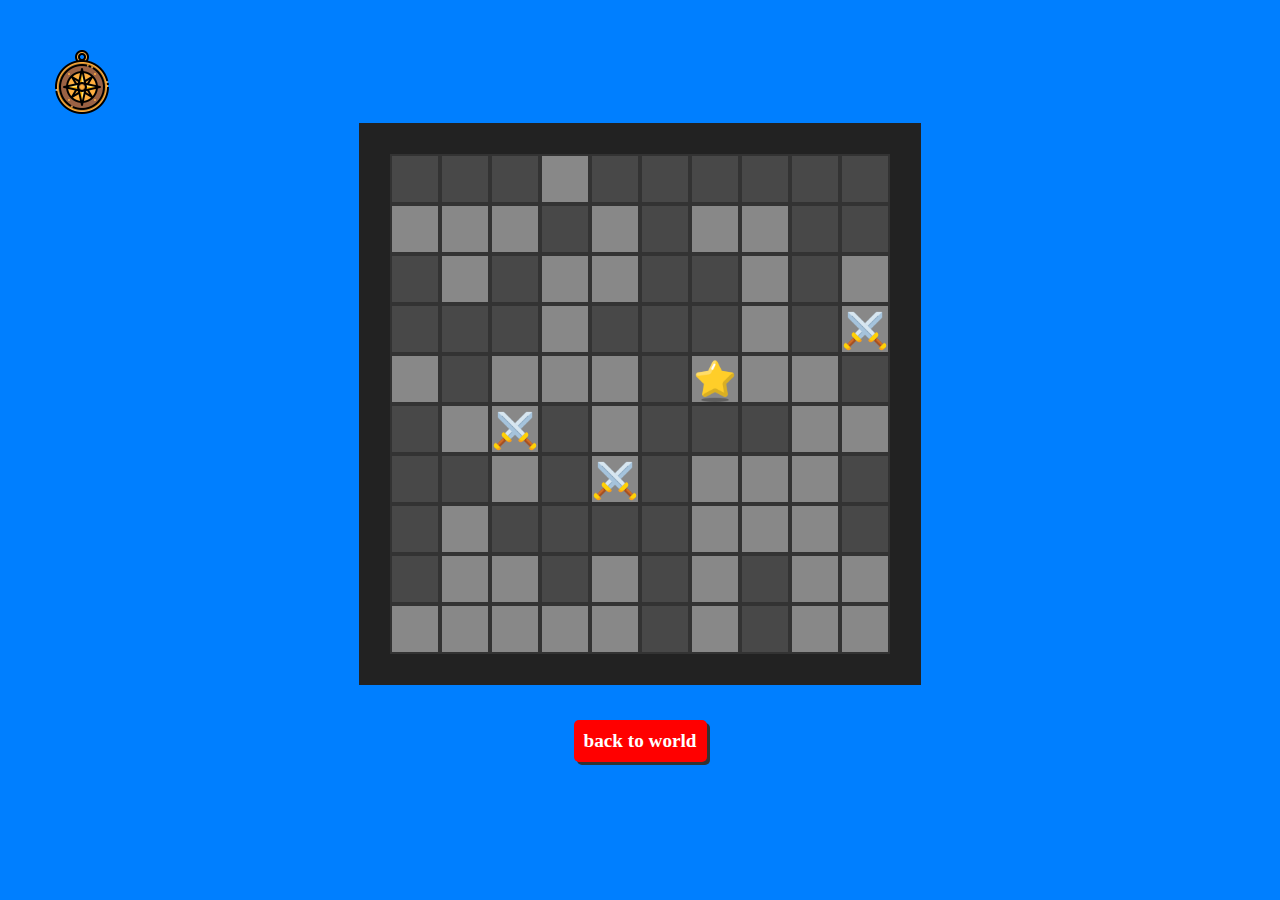
==== dungeon.html @ bfecf6fe "update" ====
<!DOCTYPE html>
<html lang="en">
<head>
    <meta charset="UTF-8">
    <meta http-equiv="X-UA-Compatible" content="IE=edge">
    <meta name="viewport" content="width=device-width, initial-scale=1.0">
    <title>Document</title>
    <link rel="stylesheet" href="style.css">  
</head>
<body>
    <div id="world" class="world-container">
        <img class="compass" src="./assets/imgs/icons8-compass-64.png" alt="compass" />
        <div id="location-dungeon" class="location-dungeon-container">
            <div id="dungeon" class="dungeon-container">
                
            </div>
        </div>
        <a class="dungeon-btn" href="./index.html">back to world</a>
    </div>
    <script src="dungeon.js" type="text/javascript"></script>
</body>
</html>
---- style.css ----
* {
    box-sizing: border-box;
    padding: 0;
    margin: 0;
}

.world-container {
    height: 100%;
    min-height: 100vh;
    width: 100%;
    min-width: 100vw;
    display: flex;
    flex-direction: column;
    flex-wrap: wrap;
    align-items: center;
    justify-content: center;
    background-color: #007FFF;
    position: relative;
    padding: 50px;
}

.compass {
    position: absolute;
    top: 50px;
    left: 50px;
}

.dungeon-btn {
    background-color: red;
    color: #fff;
    text-decoration: none;
    font-size: larger;
    font-weight: bolder;
    margin: 25px;
    padding: 10px;
    border-radius: 5px;
    box-shadow: 3px 3px 0 #333;
}

.map-container {
    width: fit-content;
    height: fit-content;
    background-color: #222;
    border: 3px solid #222;
    padding: 25px;
    margin: 10px;
}

.location-dungeon-container {
    width: fit-content;
    height: fit-content;
    background-color: #222;
    border: 3px solid #222;
    padding: 25px;
    margin: 10px;   
}

.game-container {
    display: flex;
    width: fit-content;
    height: fit-content;
    border: 3px solid #222;
    padding: 0;
}

.dungeon-container {
    display: flex;
    width: fit-content;
    height: fit-content;
    border: 3px solid #222;
    padding: 0;
}
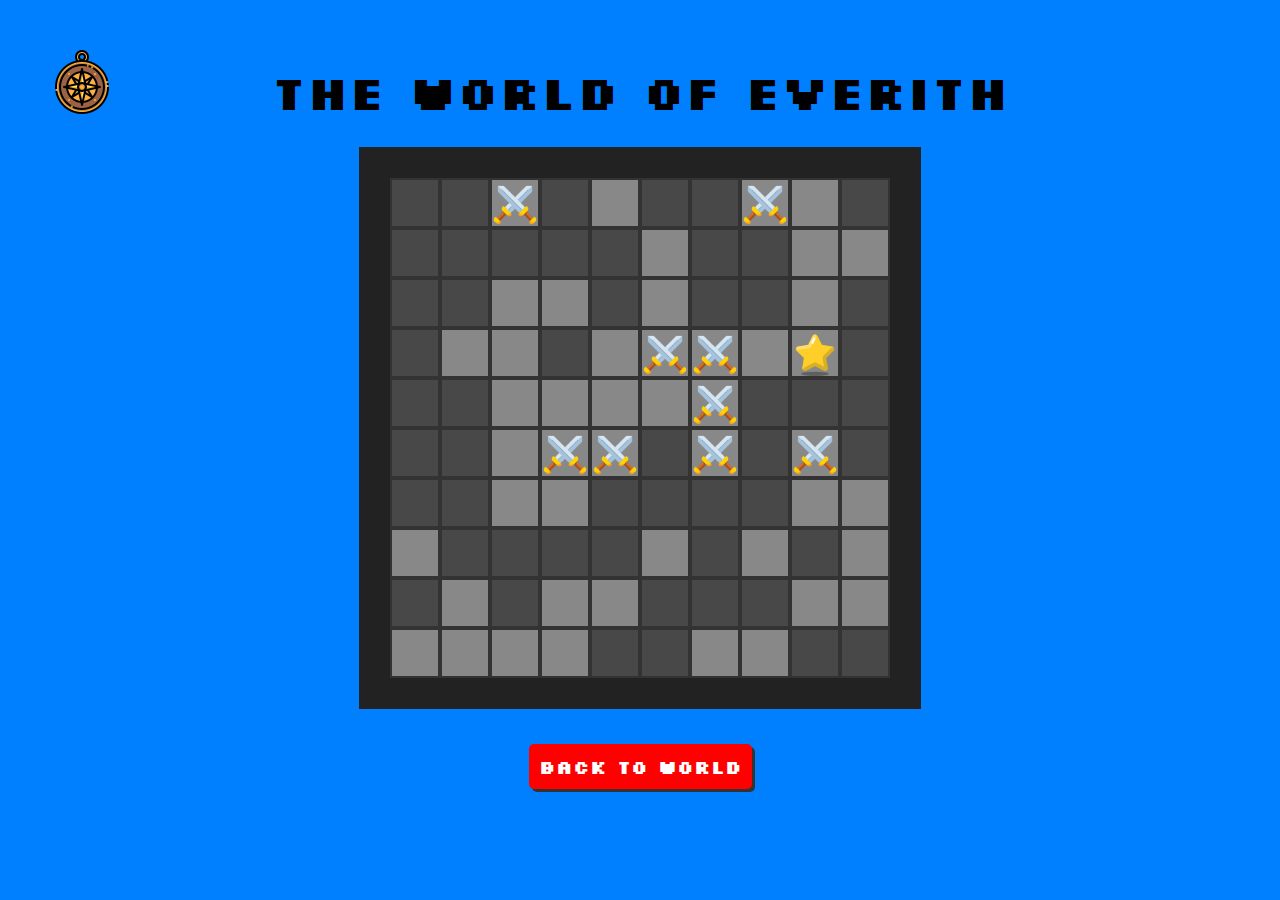
==== commit b05bc4af: "update styles" ====
--- a/dungeon.html
+++ b/dungeon.html
@@ -6,9 +6,13 @@
     <meta name="viewport" content="width=device-width, initial-scale=1.0">
     <title>Document</title>
     <link rel="stylesheet" href="style.css">  
+    <link rel="preconnect" href="https://fonts.googleapis.com">
+<link rel="preconnect" href="https://fonts.gstatic.com" crossorigin>
+<link href="https://fonts.googleapis.com/css2?family=Silkscreen&display=swap" rel="stylesheet">
 </head>
 <body>
     <div id="world" class="world-container">
+        <h1>the world of everith</h1>
         <img class="compass" src="./assets/imgs/icons8-compass-64.png" alt="compass" />
         <div id="location-dungeon" class="location-dungeon-container">
             <div id="dungeon" class="dungeon-container">
--- a/style.css
+++ b/style.css
@@ -2,6 +2,7 @@
     box-sizing: border-box;
     padding: 0;
     margin: 0;
+    font-family: 'Silkscreen', cursive;
 }
 
 .world-container {
@@ -17,6 +18,12 @@
     background-color: #007FFF;
     position: relative;
     padding: 50px;
+    padding-top: 25px;
+}
+
+.world-container h1 {
+    font-size: 48px;
+    margin-bottom: 15px;
 }
 
 .compass {
